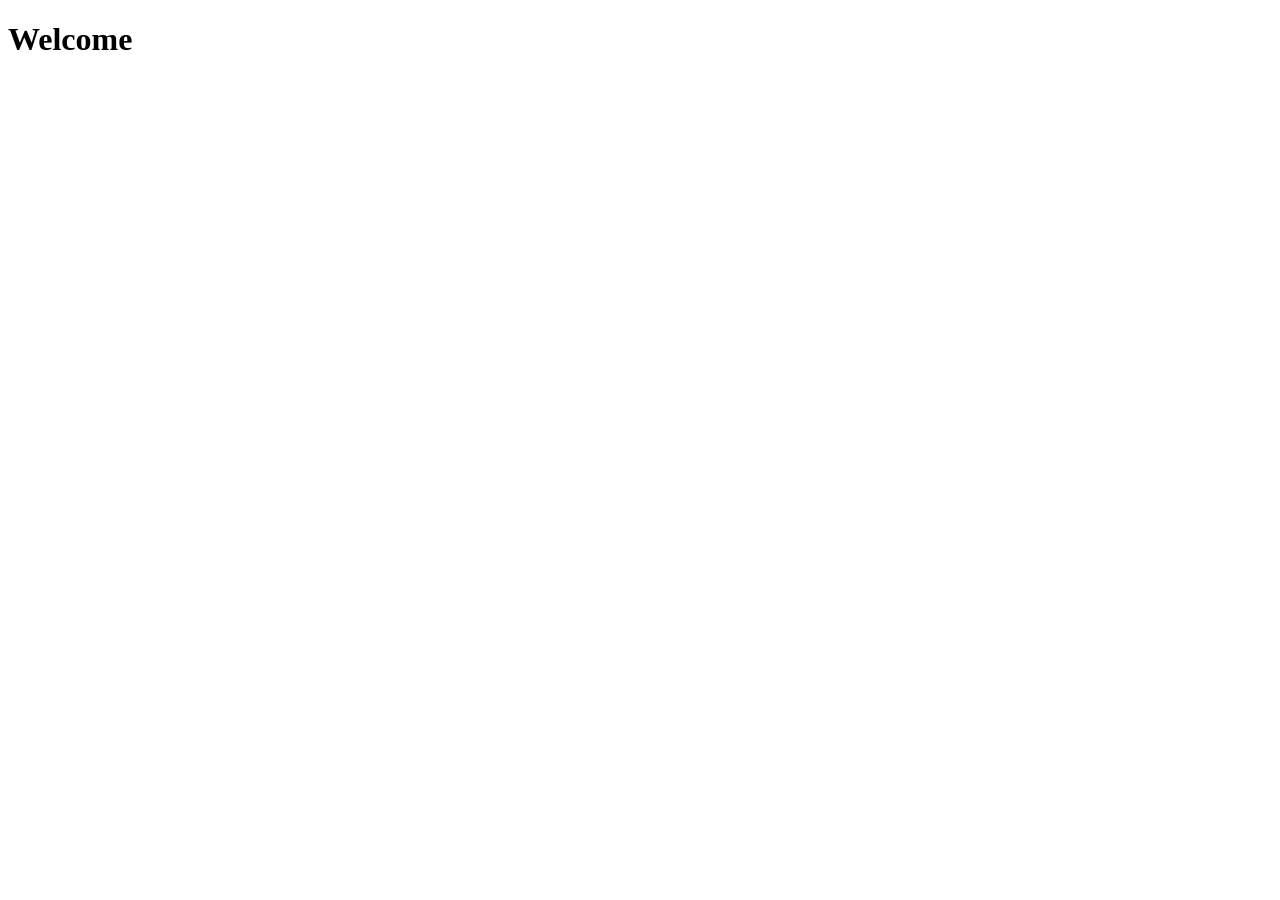
==== index.html @ bba0c27e "update index" ====
<!DOCTYPE html>
<html lang="en">

<head>
    <meta charset="UTF-8">
    <meta name="viewport" content="width=device-width, initial-scale=1.0">
    <title> my-website</title>
</head>

<body>
    <header>
        <h1>Welcome</h1>
    </header>
    <main>

    </main>

</body>

</html>
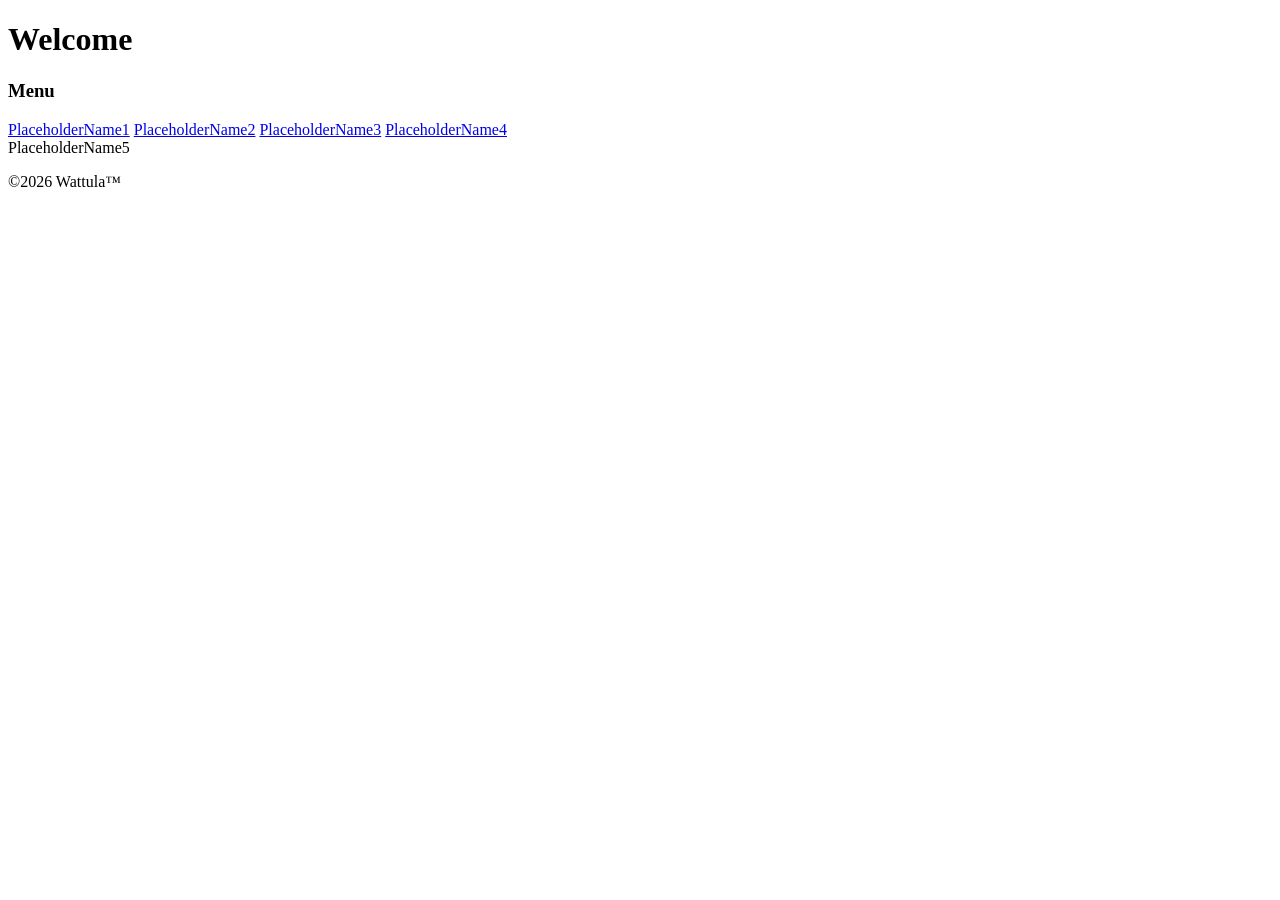
==== commit ff0e9045: "index change" ====
--- a/index.html
+++ b/index.html
@@ -5,15 +5,33 @@
     <meta charset="UTF-8">
     <meta name="viewport" content="width=device-width, initial-scale=1.0">
     <title> my-website</title>
+    <link rel="stylesheet" href="./stylesheet.css">
 </head>
 
 <body>
     <header>
         <h1>Welcome</h1>
     </header>
-    <main>
 
-    </main>
+    <div class="PlaceholderName">
+        <!-- Sidebar Nav-->
+
+        <aside class="sidebar">
+            <h3>Menu</h3>
+            <a href="placeholder1">PlaceholderName1</a>
+            <a href="placeholder2">PlaceholderName2</a>
+            <a href="placeholder3">PlaceholderName3</a>
+            <a href="placeholder4">PlaceholderName4</a>
+        </aside>
+
+        <main>
+            <div>PlaceholderName5</div>
+
+
+            <footer>
+                <p>&copy;2026 Wattula&trade;</p>
+            </footer>
+        </main>
 
 </body>
 
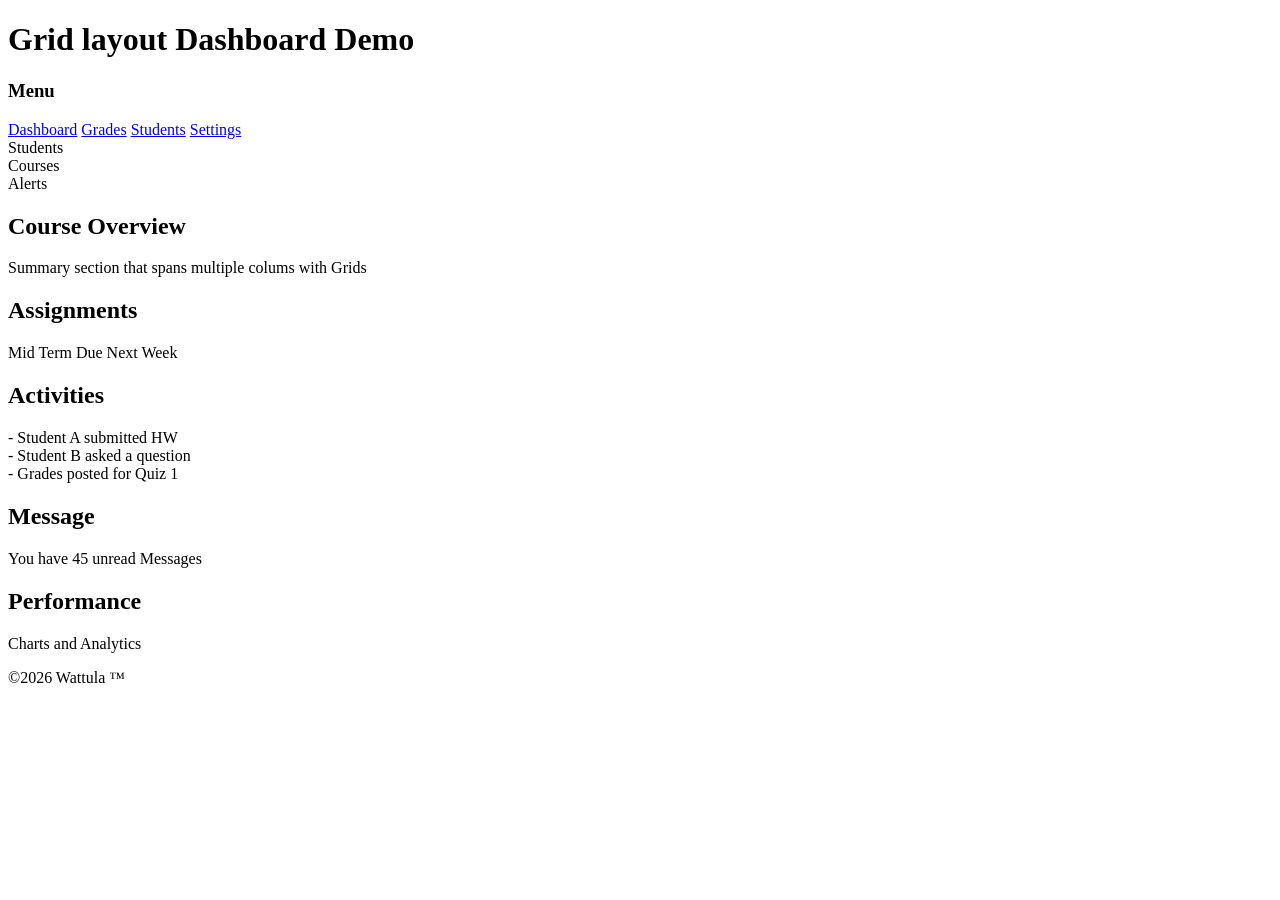
==== commit 231fbf78: "change of all" ====
--- a/index.html
+++ b/index.html
@@ -4,35 +4,69 @@
 <head>
     <meta charset="UTF-8">
     <meta name="viewport" content="width=device-width, initial-scale=1.0">
-    <title> my-website</title>
-    <link rel="stylesheet" href="./stylesheet.css">
+    <title>CSS Grid Dashboard Demo</title>
+    <link rel="stylesheet" href="/stylesheet.css">
 </head>
 
 <body>
+
     <header>
-        <h1>Welcome</h1>
+        <h1>Grid layout Dashboard Demo</h1>
     </header>
 
-    <div class="PlaceholderName">
+    <div class="container">
         <!-- Sidebar Nav-->
-
         <aside class="sidebar">
             <h3>Menu</h3>
-            <a href="placeholder1">PlaceholderName1</a>
-            <a href="placeholder2">PlaceholderName2</a>
-            <a href="placeholder3">PlaceholderName3</a>
-            <a href="placeholder4">PlaceholderName4</a>
+            <a href="placeholder">Dashboard</a>
+            <a href="placeholder">Grades</a>
+            <a href="placeholder">Students</a>
+            <a href="placeholder">Settings</a>
         </aside>
 
-        <main>
-            <div>PlaceholderName5</div>
+        <main class="main">
 
+            <div class="Stats">
+                <div class="Stat-box">Students</div>
+                <div class="Stat-box">Courses</div>
+                <div class="Stat-box">Alerts</div>
+            </div>
+            <div class="Card wide">
+                <h2>Course Overview</h2>
+                <p>Summary section that spans multiple colums with Grids</p>
+            </div>
+
+            <div class="Card">
+                <h2>Assignments</h2>
+                <p>Mid Term Due Next Week</p>
+            </div>
+
+            <div class="Card Tall">
+                <h2>Activities</h2>
+                <p>
+                    - Student A submitted HW <br>
+                    - Student B asked a question <br>
+                    - Grades posted for Quiz 1
+                </p>
+
+            </div>
+
+            <div class="Card">
+                <h2>Message</h2>
+                <p>You have 45 unread Messages</p>
+            </div>
+
+            <div class="Card wide">
+                <h2>Performance</h2>
+                <p>Charts and Analytics</p>
+            </div>
 
             <footer>
-                <p>&copy;2026 Wattula&trade;</p>
+                <p>&copy;2026 Wattula &trade;</p>
             </footer>
+
         </main>
-
+    </div>
 </body>
 
 </html>
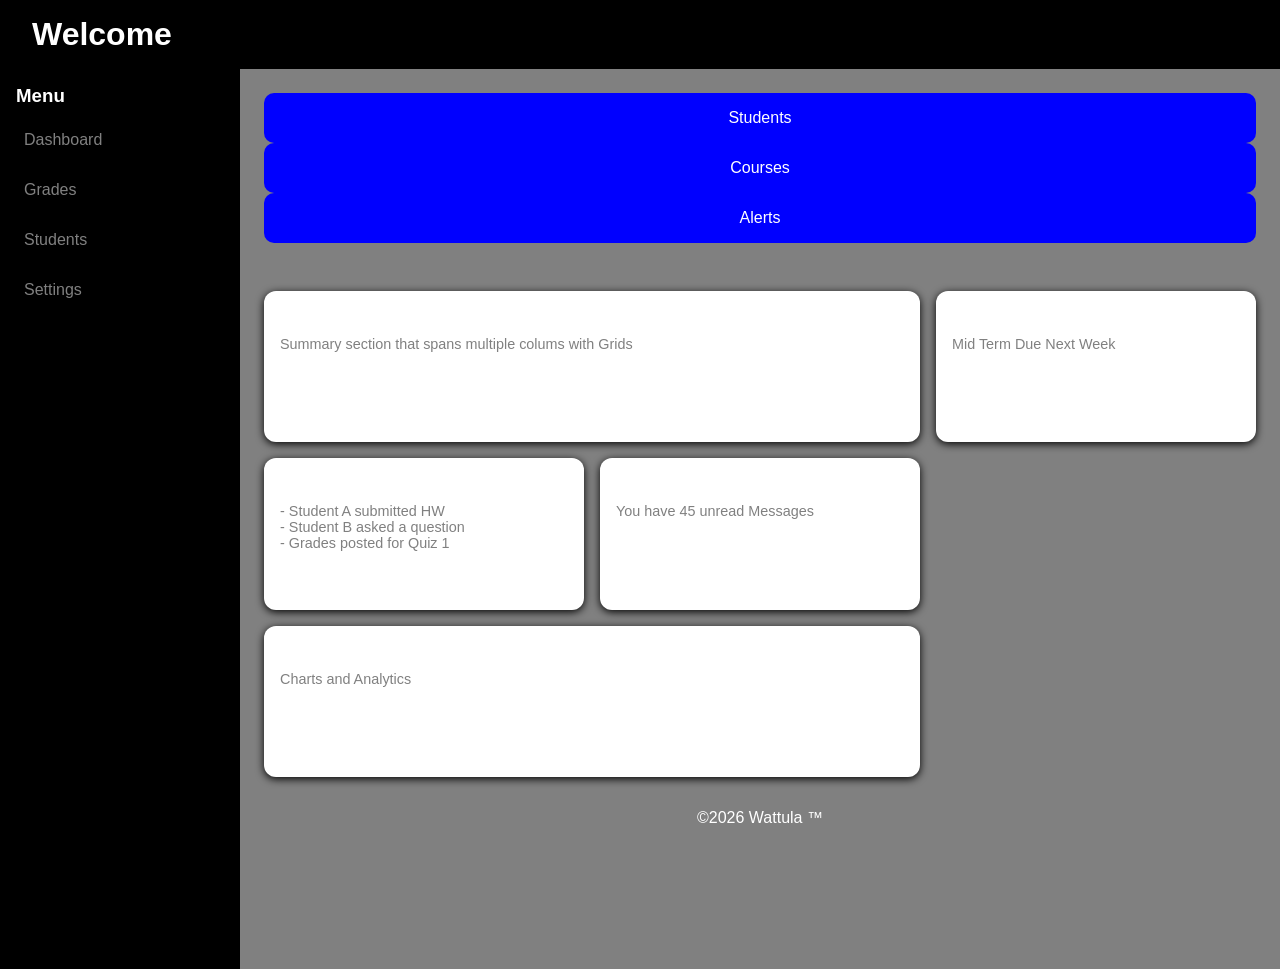
==== commit 8789c100: "change of all" ====
--- a/index.html
+++ b/index.html
@@ -4,14 +4,14 @@
 <head>
     <meta charset="UTF-8">
     <meta name="viewport" content="width=device-width, initial-scale=1.0">
-    <title>CSS Grid Dashboard Demo</title>
-    <link rel="stylesheet" href="/stylesheet.css">
+    <title>My-Website</title>
+    <link rel="stylesheet" href="./style/stylesheet.css">
 </head>
 
 <body>
 
     <header>
-        <h1>Grid layout Dashboard Demo</h1>
+        <h1>Welcome</h1>
     </header>
 
     <div class="container">
--- a/style/stylesheet.css
+++ b/style/stylesheet.css
@@ -0,0 +1,139 @@
+/*
+Base Reset
+*/
+
+* {
+    box-sizing: border-box;
+    margin: 0;
+    padding: 0;
+    font-family: Arial, sans-serif;
+}
+
+/*
+Page Background
+*/
+body {
+    background: rgb(128, 128, 128);
+    color: white;
+}
+
+/*
+Header
+*/
+
+header {
+    background: rgb(0, 0, 0);
+    color: rgb(255, 255, 255);
+    padding: 1rem 2rem;
+}
+
+/*
+SideBar and Main
+*/
+
+.container {
+    display: grid;
+    grid-template-columns: 240px 1fr;
+    min-height: 100vh;
+}
+
+/*
+Sidebar styling
+*/
+
+.sidebar {
+    background: rgb(0, 0, 0);
+    color: rgb(255, 255, 255);
+    padding: 1rem;
+    display: flex;
+    flex-direction: column;
+    gap: 1rem;
+}
+
+.sidebar a {
+    color: rgb(128, 128, 128);
+    text-decoration: none;
+    padding: .5rem;
+    border-radius: 6px;
+}
+
+.sidebar a:hover {
+    background: rgb(207, 108, 108);
+    transform: scale(1.1);
+    color: white;
+}
+
+/*
+Main Dashboard
+*/
+
+.main {
+    padding: 1.5rem;
+
+    display: grid;
+    grid-template-columns: repeat(3, 1fr);
+    grid-auto-rows: minmax(120px, auto);
+    gap: 1rem;
+}
+
+/*
+Cards
+*/
+
+.Card {
+    background: white;
+    border-radius: 12px;
+    padding: 1rem;
+    box-shadow: 0 2px 8px black
+}
+
+.Card:hover {
+    transform: translate(-5px);
+    transition: transform 0.2ss ease;
+}
+
+.Card h2 {
+    margin-bottom: 0.5rem;
+    font-size: 1.1rem;
+}
+
+.Card p {
+    font-size: 0.9rem;
+    color: gray;
+}
+
+/*
+Grid
+*/
+.wide {
+    grid-column: span 2;
+}
+
+.tall {
+    grid-row: span 2;
+}
+
+/*
+stats Grid
+*/
+.Stats {
+    grid-column: span 3;
+}
+
+.Stat-box {
+    background: blue;
+    color: white;
+    padding: 1rem;
+    border-radius: 10px;
+    text-align: center;
+}
+
+/*
+footer
+*/
+footer {
+    grid-column: span 3;
+    text-align: center;
+    padding: 1rem;
+    color: white;
+}
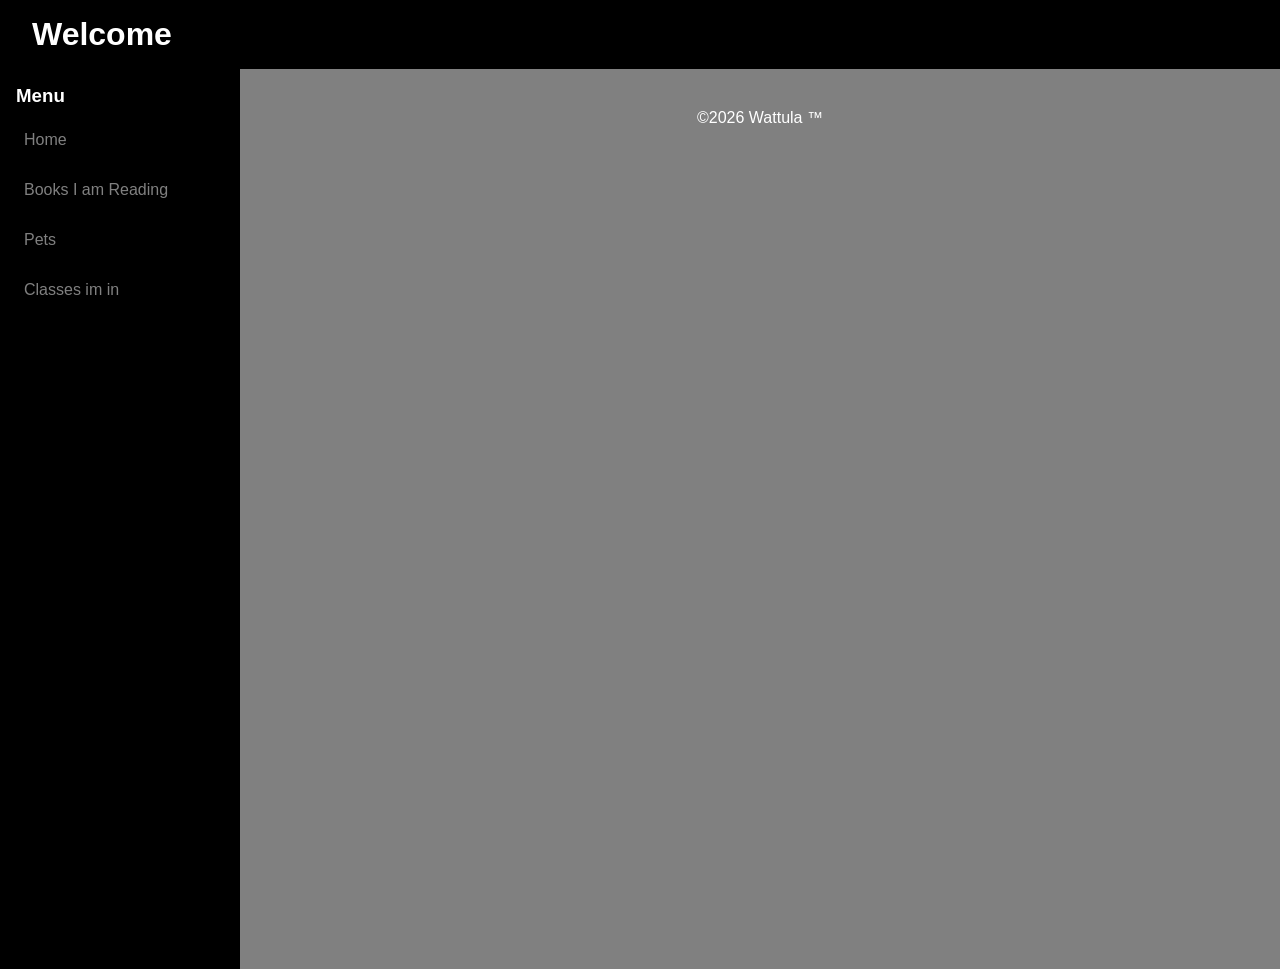
==== commit 85078ecb: "change of all" ====
--- a/index.html
+++ b/index.html
@@ -18,49 +18,16 @@
         <!-- Sidebar Nav-->
         <aside class="sidebar">
             <h3>Menu</h3>
-            <a href="placeholder">Dashboard</a>
-            <a href="placeholder">Grades</a>
-            <a href="placeholder">Students</a>
-            <a href="placeholder">Settings</a>
+            <a href="./index.html">Home</a>
+            <a href="./book.html">Books I am Reading</a>
+            <a href="./Pets.html">Pets</a>
+            <a href="./classes.html">Classes im in</a>
         </aside>
 
         <main class="main">
 
-            <div class="Stats">
-                <div class="Stat-box">Students</div>
-                <div class="Stat-box">Courses</div>
-                <div class="Stat-box">Alerts</div>
-            </div>
-            <div class="Card wide">
-                <h2>Course Overview</h2>
-                <p>Summary section that spans multiple colums with Grids</p>
-            </div>
 
-            <div class="Card">
-                <h2>Assignments</h2>
-                <p>Mid Term Due Next Week</p>
-            </div>
-
-            <div class="Card Tall">
-                <h2>Activities</h2>
-                <p>
-                    - Student A submitted HW <br>
-                    - Student B asked a question <br>
-                    - Grades posted for Quiz 1
-                </p>
-
-            </div>
-
-            <div class="Card">
-                <h2>Message</h2>
-                <p>You have 45 unread Messages</p>
-            </div>
-
-            <div class="Card wide">
-                <h2>Performance</h2>
-                <p>Charts and Analytics</p>
-            </div>
-
+            <!-- copyright and trademark-->
             <footer>
                 <p>&copy;2026 Wattula &trade;</p>
             </footer>
--- a/style/stylesheet.css
+++ b/style/stylesheet.css
@@ -77,58 +77,6 @@
 }
 
 /*
-Cards
-*/
-
-.Card {
-    background: white;
-    border-radius: 12px;
-    padding: 1rem;
-    box-shadow: 0 2px 8px black
-}
-
-.Card:hover {
-    transform: translate(-5px);
-    transition: transform 0.2ss ease;
-}
-
-.Card h2 {
-    margin-bottom: 0.5rem;
-    font-size: 1.1rem;
-}
-
-.Card p {
-    font-size: 0.9rem;
-    color: gray;
-}
-
-/*
-Grid
-*/
-.wide {
-    grid-column: span 2;
-}
-
-.tall {
-    grid-row: span 2;
-}
-
-/*
-stats Grid
-*/
-.Stats {
-    grid-column: span 3;
-}
-
-.Stat-box {
-    background: blue;
-    color: white;
-    padding: 1rem;
-    border-radius: 10px;
-    text-align: center;
-}
-
-/*
 footer
 */
 footer {
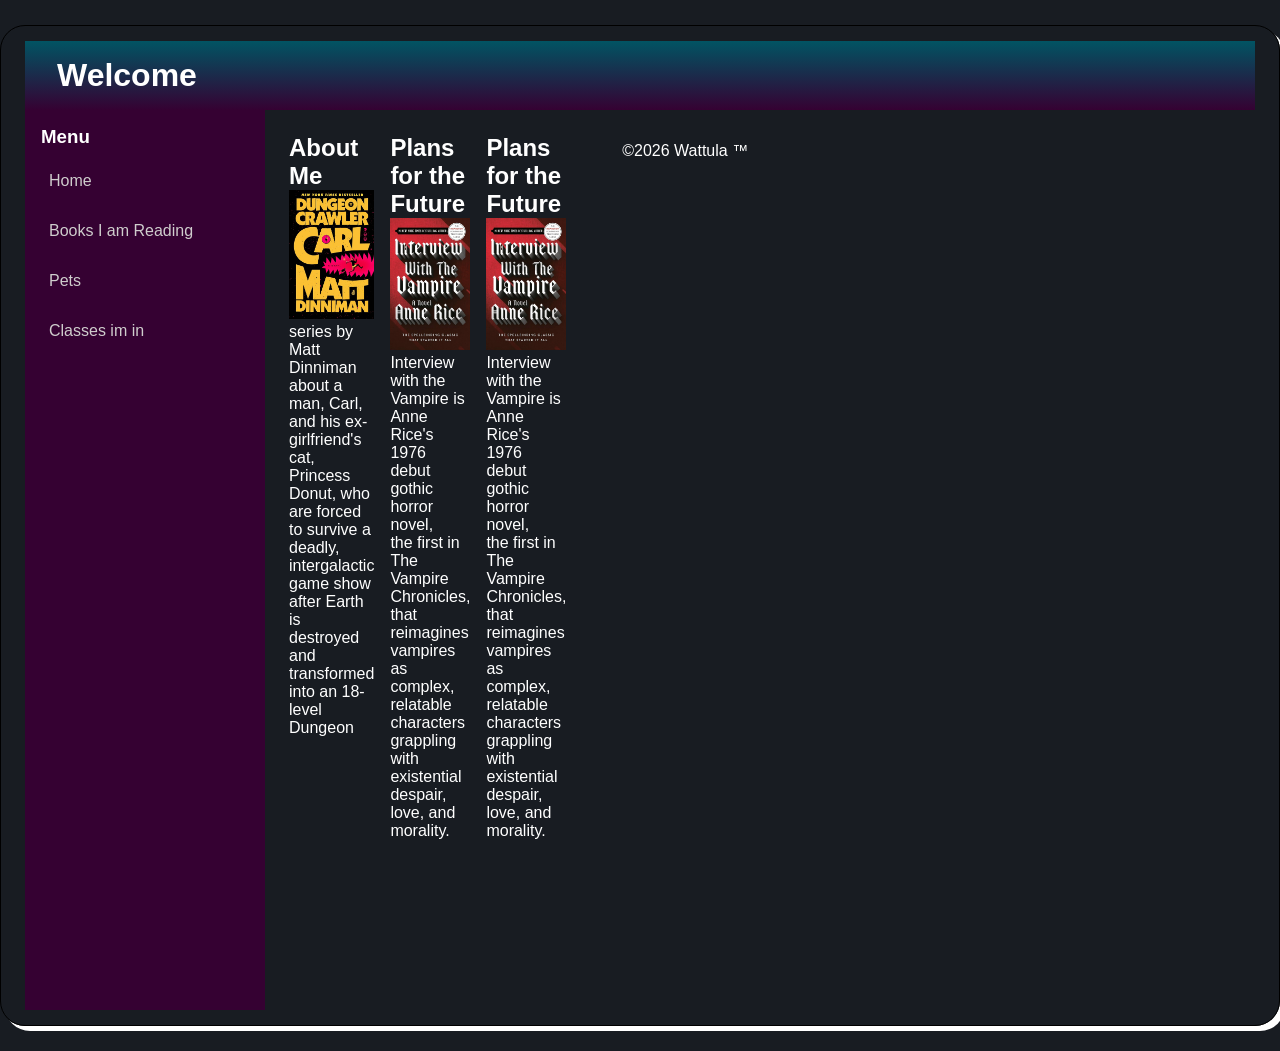
==== commit 48282726: "added links" ====
--- a/index.html
+++ b/index.html
@@ -25,6 +25,39 @@
         </aside>
 
         <main class="main">
+            <!-- Class Books Panel-->
+            <div class="Me-Panel">
+                <h2>About Me</h2>
+                <img src="./DCC.jpg" alt="Dungeon Crawler Carl">
+                <p>
+                    series by Matt Dinniman about a man, Carl, and his ex-girlfriend's cat, <br>
+                    Princess Donut, who are forced to survive a deadly, intergalactic game show <br>
+                    after Earth is destroyed and transformed into an 18-level Dungeon <br>
+                </p>
+            </div>
+            <div class="Me-Panel">
+                <h2>Plans for the Future</h2>
+                <img src="./Interview With The Vampire.jpg" alt="Interview With The Vampire">
+                <p>
+                    Interview with the Vampire is Anne Rice's 1976 debut gothic horror novel, <br>
+                    the first in The Vampire Chronicles, that reimagines vampires as complex, <br>
+                    relatable characters grappling with existential despair, love, and morality.<br>
+                </p>
+
+
+            </div>
+            <div class="Me-Panel">
+                <h2>Plans for the Future</h2>
+                <img src="./Interview With The Vampire.jpg" alt="Interview With The Vampire">
+                <p>
+                    Interview with the Vampire is Anne Rice's 1976 debut gothic horror novel, <br>
+                    the first in The Vampire Chronicles, that reimagines vampires as complex, <br>
+                    relatable characters grappling with existential despair, love, and morality.<br>
+                </p>
+
+
+            </div>
+
 
 
             <!-- copyright and trademark-->
--- a/style/stylesheet.css
+++ b/style/stylesheet.css
@@ -1,6 +1,13 @@
 /*
 Base Reset
 */
+
+@media screen and (max-width: 480px) and (min-width: 320px) {
+    body {
+        width: 80%;
+    }
+
+}
 
 * {
     box-sizing: border-box;
@@ -10,11 +17,16 @@
 }
 
 /*
-Page Background
+Page Background, Margin, padding and border
 */
 body {
-    background: rgb(128, 128, 128);
+    background: rgb(24, 28, 34);
     color: white;
+    margin: 25px auto;
+    padding: 15px 1.5em;
+    border: 1px solid black;
+    border-radius: 25px;
+    box-shadow: 5px 5px 0 0
 }
 
 /*
@@ -22,7 +34,7 @@
 */
 
 header {
-    background: rgb(0, 0, 0);
+    background: linear-gradient(to top,#350132,#015463);
     color: rgb(255, 255, 255);
     padding: 1rem 2rem;
 }
@@ -42,25 +54,34 @@
 */
 
 .sidebar {
-    background: rgb(0, 0, 0);
+    background: rgb(53, 1, 50);
     color: rgb(255, 255, 255);
     padding: 1rem;
     display: flex;
     flex-direction: column;
     gap: 1rem;
+
 }
 
 .sidebar a {
-    color: rgb(128, 128, 128);
+    color: rgb(207, 205, 205);
     text-decoration: none;
     padding: .5rem;
     border-radius: 6px;
 }
 
 .sidebar a:hover {
-    background: rgb(207, 108, 108);
+    background: rgb(95, 149, 248);
     transform: scale(1.1);
     color: white;
+}
+
+/*
+image Size
+*/
+img {
+    max-width: 100%;
+    height: auto;
 }
 
 /*
@@ -76,12 +97,78 @@
     gap: 1rem;
 }
 
+
+/*Books-Panel */
+.Books-Panel {
+    display: grid;
+    grid-template-columns: repeat(auto-fill, minmax(250px, 1fr));
+    gap: 20px;
+}
+
+.Books-Panel {
+    background-color: rgb(24, 28, 34);
+    ;
+    border: 1px solid #ddd;
+    border-radius: 8px;
+    padding: 16px;
+}
+
 /*
 footer
 */
 footer {
     grid-column: span 3;
     text-align: center;
-    padding: 1rem;
+    padding: .5rem;
     color: white;
+}
+
+footer+p {
+    grid-column: span 3;
+    text-align: left;
+    padding: 2rem;
+    color: rgb(122, 122, 122);
+}
+
+a[href^="https://"] {
+    color: green;
+}
+
+/*Pets-Panel */
+.Pets-Panel {
+    display: grid;
+    grid-template-columns: repeat(auto-fill, minmax(250px, 1fr));
+    gap: 20px;
+}
+
+.Pets-Panel {
+    background-color: rgb(24, 28, 34);
+    ;
+    border: 1px solid #ddd;
+    border-radius: 8px;
+    padding: 16px;
+}
+
+
+@media (min-width: 480px) {
+  .main {
+    grid-template-columns: repeat(12, [col-start] 1fr);
+  }
+
+  .Pets-Panel:nth-child(odd) {
+    grid-column: col-start / span 6;
+  }
+
+  .Pets-Panel:nth-child(even) {
+    grid-column: 7 / span 6;
+  }
+}
+
+@media (max-width: 480px) {
+  .main {
+    grid-template-columns: 1fr;
+  }
+  .Pets-Panel {
+    grid-column: 1fr;
+  }
 }
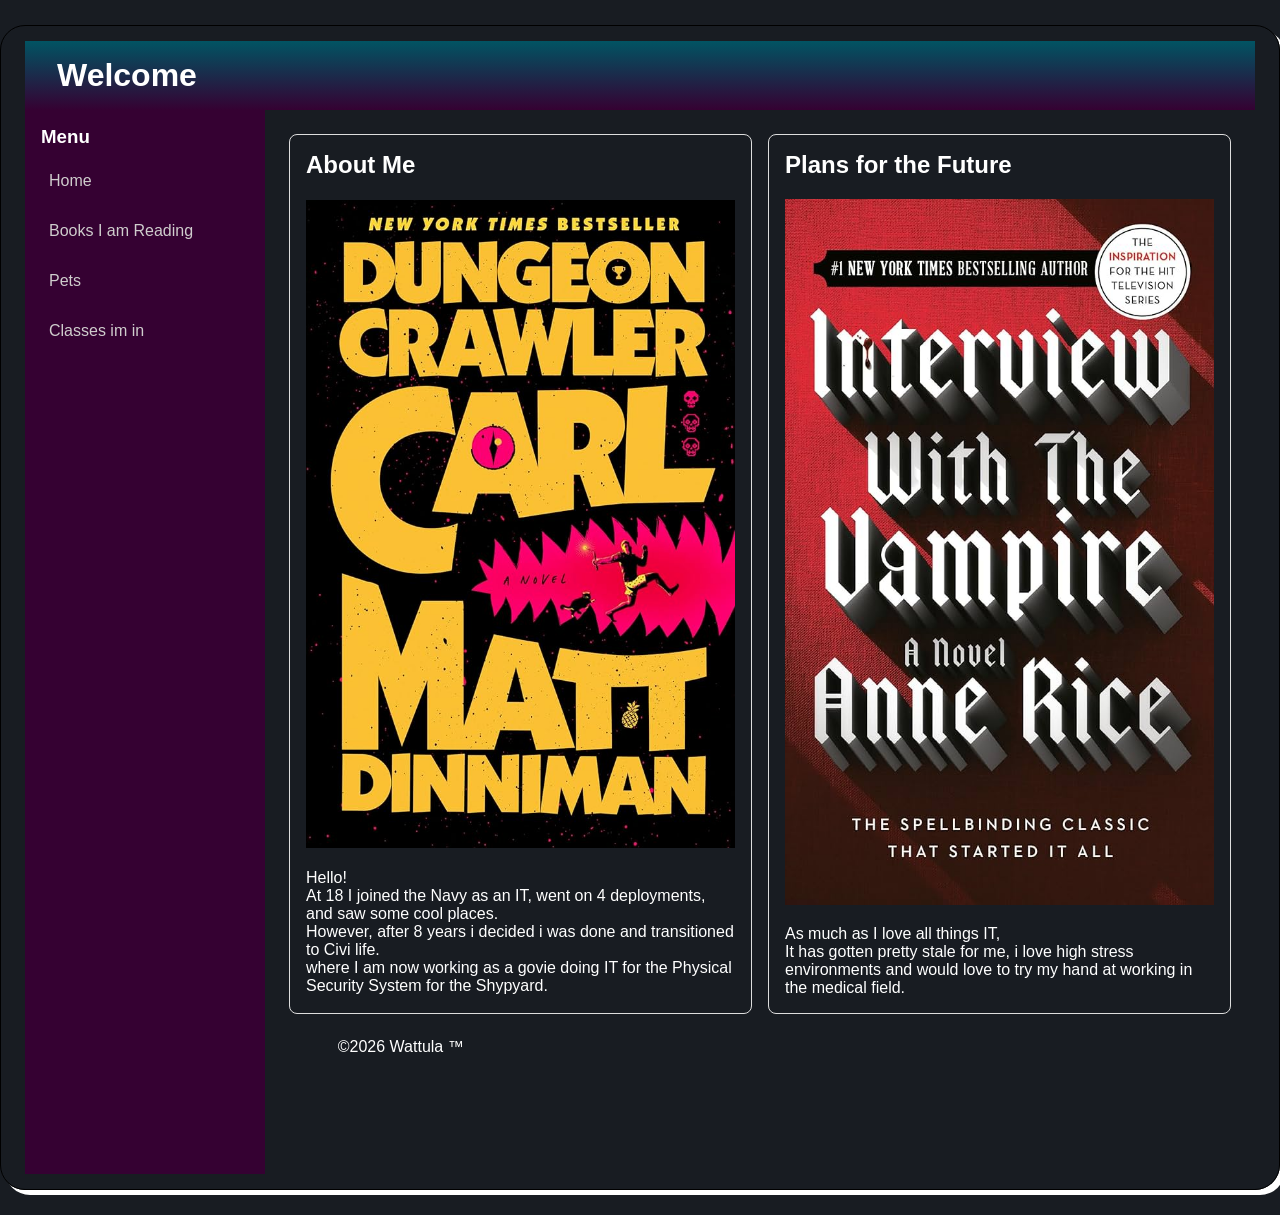
==== commit 373f5d1c: "added links" ====
--- a/index.html
+++ b/index.html
@@ -30,35 +30,22 @@
                 <h2>About Me</h2>
                 <img src="./DCC.jpg" alt="Dungeon Crawler Carl">
                 <p>
-                    series by Matt Dinniman about a man, Carl, and his ex-girlfriend's cat, <br>
-                    Princess Donut, who are forced to survive a deadly, intergalactic game show <br>
-                    after Earth is destroyed and transformed into an 18-level Dungeon <br>
+                    Hello! <br>
+                    At 18 I joined the Navy as an IT, went on 4 deployments, and saw some cool places. <br>
+                    However, after 8 years i decided i was done and transitioned to Civi life. <br>
+                    where I am now working as a govie doing IT for the Physical Security System for the Shypyard.
                 </p>
             </div>
             <div class="Me-Panel">
                 <h2>Plans for the Future</h2>
                 <img src="./Interview With The Vampire.jpg" alt="Interview With The Vampire">
                 <p>
-                    Interview with the Vampire is Anne Rice's 1976 debut gothic horror novel, <br>
-                    the first in The Vampire Chronicles, that reimagines vampires as complex, <br>
-                    relatable characters grappling with existential despair, love, and morality.<br>
+                    As much as I love all things IT,<br>
+                    It has gotten pretty stale for me, i love high stress environments and would love to try my hand at working in the medical field.
                 </p>
 
 
             </div>
-            <div class="Me-Panel">
-                <h2>Plans for the Future</h2>
-                <img src="./Interview With The Vampire.jpg" alt="Interview With The Vampire">
-                <p>
-                    Interview with the Vampire is Anne Rice's 1976 debut gothic horror novel, <br>
-                    the first in The Vampire Chronicles, that reimagines vampires as complex, <br>
-                    relatable characters grappling with existential despair, love, and morality.<br>
-                </p>
-
-
-            </div>
-
-
 
             <!-- copyright and trademark-->
             <footer>
--- a/style/stylesheet.css
+++ b/style/stylesheet.css
@@ -34,7 +34,7 @@
 */
 
 header {
-    background: linear-gradient(to top,#350132,#015463);
+    background: linear-gradient(to top, #350132, #015463);
     color: rgb(255, 255, 255);
     padding: 1rem 2rem;
 }
@@ -150,25 +150,54 @@
 }
 
 
+
+/*Me-Panel */
+.Me-Panel {
+    display: grid;
+    grid-template-columns: repeat(auto-fill, minmax(250px, 1fr));
+    gap: 20px;
+}
+
+.Me-Panel {
+    background-color: rgb(24, 28, 34);
+    ;
+    border: 1px solid #ddd;
+    border-radius: 8px;
+    padding: 16px;
+}
+/*Scaling for screen */
 @media (min-width: 480px) {
-  .main {
-    grid-template-columns: repeat(12, [col-start] 1fr);
-  }
-
-  .Pets-Panel:nth-child(odd) {
-    grid-column: col-start / span 6;
-  }
-
-  .Pets-Panel:nth-child(even) {
-    grid-column: 7 / span 6;
-  }
+    .main {
+        grid-template-columns: repeat(12, [col-start] 1fr);
+    }
+
+    .Pets-Panel:nth-child(odd) {
+        grid-column: col-start / span 6;
+    }
+
+    .Pets-Panel:nth-child(even) {
+        grid-column: 7 / span 6;
+    }
+
+    .Me-Panel:nth-child(odd) {
+        grid-column: col-start / span 6;
+    }
+
+    .Me-Panel:nth-child(even) {
+        grid-column: 7 / span 6;
+    }
 }
 
 @media (max-width: 480px) {
-  .main {
-    grid-template-columns: 1fr;
-  }
-  .Pets-Panel {
-    grid-column: 1fr;
-  }
+    .main {
+        grid-template-columns: 1fr;
+    }
+
+    .Pets-Panel {
+        grid-column: 1fr;
+    }
+
+    .Me-Panel {
+        grid-column: 1fr;
+    }
 }
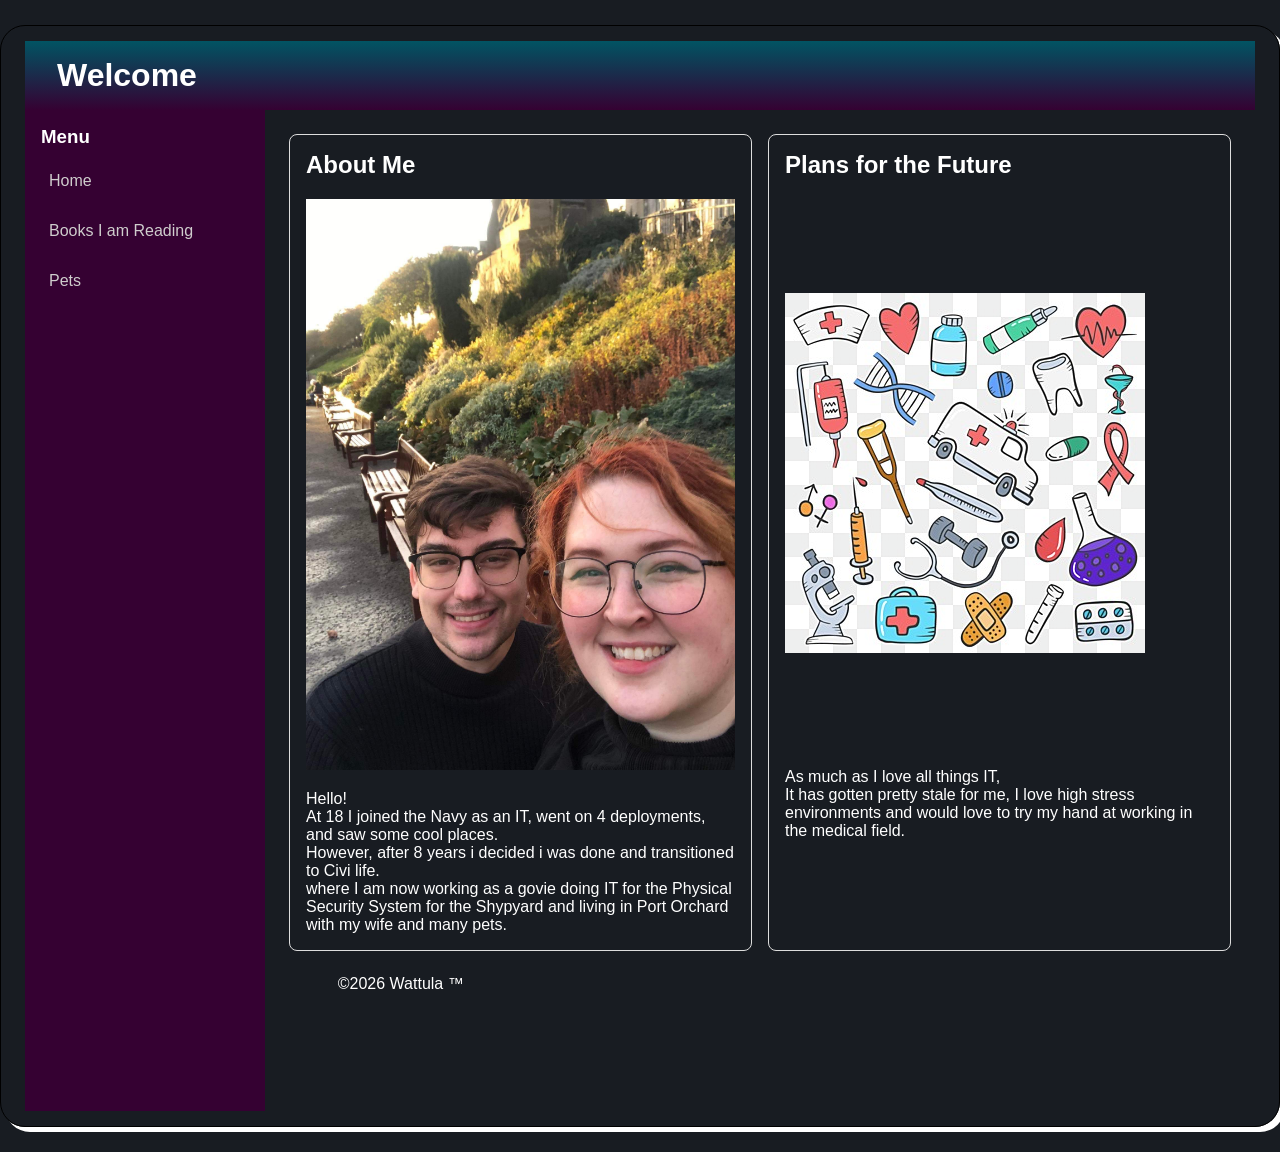
==== commit 45ab92ed: "added links" ====
--- a/index.html
+++ b/index.html
@@ -21,27 +21,26 @@
             <a href="./index.html">Home</a>
             <a href="./book.html">Books I am Reading</a>
             <a href="./Pets.html">Pets</a>
-            <a href="./classes.html">Classes im in</a>
         </aside>
 
         <main class="main">
             <!-- Class Books Panel-->
-            <div class="Me-Panel">
+            <div class="Panel">
                 <h2>About Me</h2>
-                <img src="./DCC.jpg" alt="Dungeon Crawler Carl">
+                <img src="./Us.JPG" alt="Us.JPG">
                 <p>
                     Hello! <br>
                     At 18 I joined the Navy as an IT, went on 4 deployments, and saw some cool places. <br>
                     However, after 8 years i decided i was done and transitioned to Civi life. <br>
-                    where I am now working as a govie doing IT for the Physical Security System for the Shypyard.
+                    where I am now working as a govie doing IT for the Physical Security System for the Shypyard and living in Port Orchard with my wife and many pets.
                 </p>
             </div>
-            <div class="Me-Panel">
+            <div class="Panel">
                 <h2>Plans for the Future</h2>
-                <img src="./Interview With The Vampire.jpg" alt="Interview With The Vampire">
+                <img src="./medical.png" alt="medical">
                 <p>
                     As much as I love all things IT,<br>
-                    It has gotten pretty stale for me, i love high stress environments and would love to try my hand at working in the medical field.
+                    It has gotten pretty stale for me, I love high stress environments and would love to try my hand at working in the medical field.
                 </p>
 
 
--- a/style/stylesheet.css
+++ b/style/stylesheet.css
@@ -98,16 +98,15 @@
 }
 
 
-/*Books-Panel */
-.Books-Panel {
+/*Panel */
+.Panel {
     display: grid;
     grid-template-columns: repeat(auto-fill, minmax(250px, 1fr));
     gap: 20px;
 }
 
-.Books-Panel {
+.Panel {
     background-color: rgb(24, 28, 34);
-    ;
     border: 1px solid #ddd;
     border-radius: 8px;
     padding: 16px;
@@ -134,58 +133,22 @@
     color: green;
 }
 
-/*Pets-Panel */
-.Pets-Panel {
-    display: grid;
-    grid-template-columns: repeat(auto-fill, minmax(250px, 1fr));
-    gap: 20px;
-}
-
-.Pets-Panel {
-    background-color: rgb(24, 28, 34);
-    ;
-    border: 1px solid #ddd;
-    border-radius: 8px;
-    padding: 16px;
-}
 
 
-
-/*Me-Panel */
-.Me-Panel {
-    display: grid;
-    grid-template-columns: repeat(auto-fill, minmax(250px, 1fr));
-    gap: 20px;
-}
-
-.Me-Panel {
-    background-color: rgb(24, 28, 34);
-    ;
-    border: 1px solid #ddd;
-    border-radius: 8px;
-    padding: 16px;
-}
 /*Scaling for screen */
 @media (min-width: 480px) {
     .main {
         grid-template-columns: repeat(12, [col-start] 1fr);
     }
 
-    .Pets-Panel:nth-child(odd) {
+    .Panel:nth-child(odd) {
         grid-column: col-start / span 6;
     }
 
-    .Pets-Panel:nth-child(even) {
+    .Panel:nth-child(even) {
         grid-column: 7 / span 6;
     }
 
-    .Me-Panel:nth-child(odd) {
-        grid-column: col-start / span 6;
-    }
-
-    .Me-Panel:nth-child(even) {
-        grid-column: 7 / span 6;
-    }
 }
 
 @media (max-width: 480px) {
@@ -193,11 +156,11 @@
         grid-template-columns: 1fr;
     }
 
-    .Pets-Panel {
+    .Panel {
         grid-column: 1fr;
     }
 
-    .Me-Panel {
+    .Panel {
         grid-column: 1fr;
     }
 }
